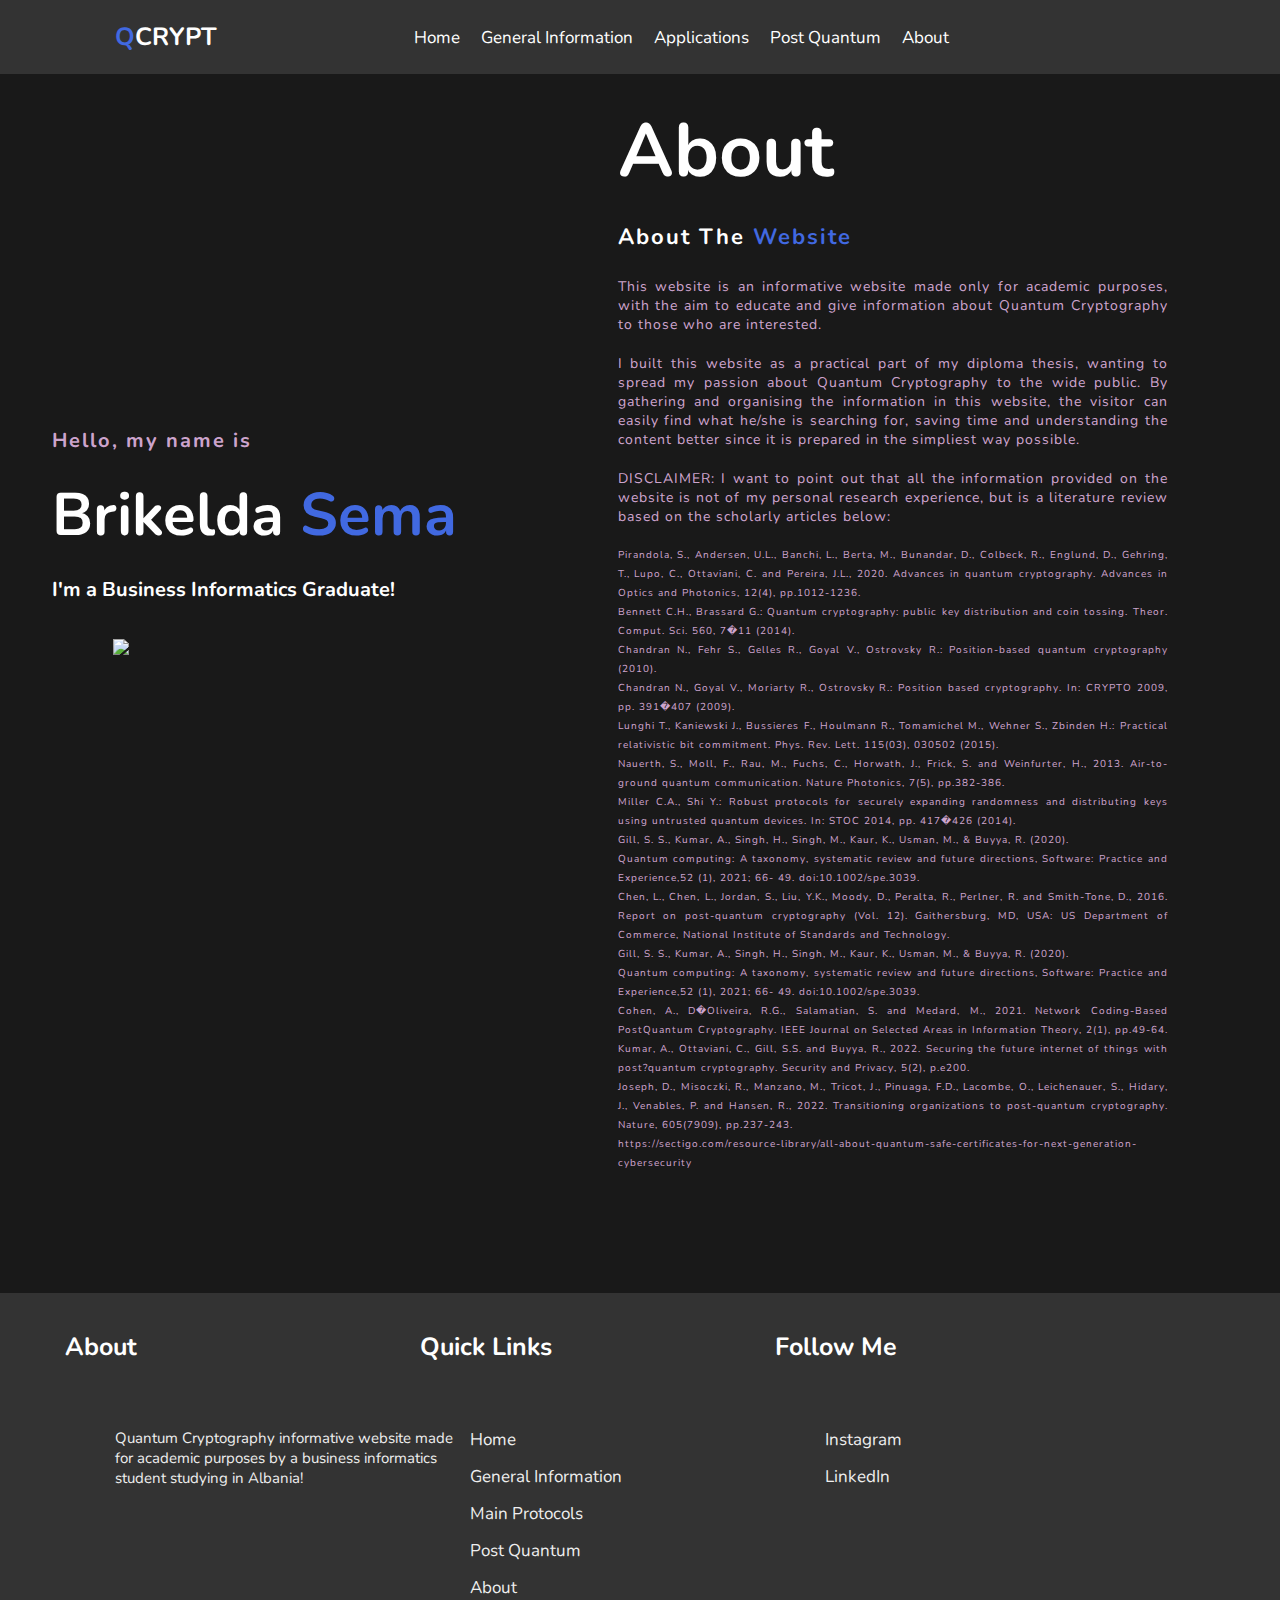
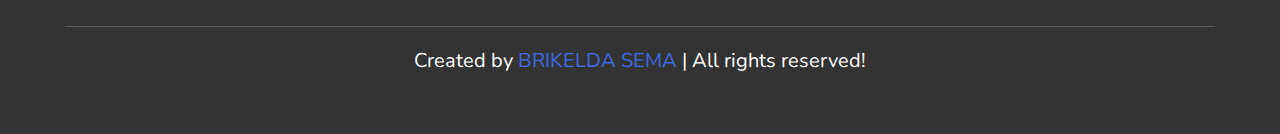
==== About.html @ 0ab630f0 "file uploads" ====
<!DOCTYPE html>
<html>
<head>
	<title>QCRYPT</title>
	<link rel="stylesheet" type="text/css" href="About.css">

	<link rel="preconnect" href="https://fonts.gstatic.com">
  <link href="https://fonts.googleapis.com/css2?family=Josefin+Sans:ital,wght@0,100;0,200;0,300;0,400;0,500;0,600;0,700;1,100;1,200;1,300;1,400;1,500;1,600;1,700&display=swap" rel="stylesheet">

  <link rel="stylesheet" href="https://cdnjs.cloudflare.com/ajax/libs/font-awesome/5.15.3/css/all.min.css" integrity="sha512-iBBXm8fW90+nuLcSKlbmrPcLa0OT92xO1BIsZ+ywDWZCvqsWgccV3gFoRBv0z+8dLJgyAHIhR35VZc2oM/gI1w==" crossorigin="anonymous" referrerpolicy="no-referrer" />

</head>
<body>
	<!----hero Section start---->
	<header>

		<div id="menu-bar" class="fas fa-bars"></div>

		<a href="#" class="logo"><span>Q</span>CRYPT</a>

		<nav class="navbar">
			<a href="index.html">Home</a>

			<a href="Gen.html">General Information</a>
			<a href="Protocols.html">Applications</a>
			<a href="Post.html">Post Quantum</a>

			<a href="About.html">About</a>
		</nav>

		<div class="icons">
			<i class="fas fa-search" id="search-btn"></i>

		</div>

		<form action="" class="search-bar-container">
			<input type="search" id="search-bar" placeholder="search here...">
			<label for="search-bar" class="fas fa-search"></label>
		</form>

	</header>

	<div class="content">
		<h4>Hello, my name is</h4>
		<h1>Brikelda <span>Sema</span></h1>
		<h3>I'm a Business Informatics Graduate!</h3>
		<div class="newslatter">

		</div>
	</div>
	

	<!----About section start---->
	<section class="about">
		<div class="main">
			<img src="image/Q-11.jpg">
			<div class="about-text">
				<h2>About </h2>
				<h5>About the <span>Website</span></h5>
				<p>This website is an informative website made only for academic purposes, with the aim to educate and give information about Quantum Cryptography to those who are interested.</p>
				<p>I built this website as a practical part of my diploma thesis, wanting to spread my passion about Quantum Cryptography to the wide public. By gathering and organising the information in this website, the visitor can easily find what he/she is searching for, saving time and understanding the content better since it is prepared in the simpliest way possible.</p>
				<p>DISCLAIMER: I want to point out that all the information provided on the website is not of my personal research experience, but is a literature review based on the scholarly articles below:</p>
				<p style="font-size:10px;">
					Pirandola, S., Andersen, U.L., Banchi, L., Berta, M., Bunandar, D., Colbeck, R., Englund, D., Gehring, T., Lupo, C., Ottaviani, C. and Pereira, J.L., 2020. Advances in quantum cryptography. Advances in Optics and Photonics, 12(4), pp.1012-1236.<br/>
					Bennett C.H., Brassard G.: Quantum cryptography: public key distribution and coin tossing. Theor. Comput. Sci. 560, 7�11 (2014).<br />
					Chandran N., Fehr S., Gelles R., Goyal V., Ostrovsky R.: Position-based quantum cryptography (2010).<br />
					Chandran N., Goyal V., Moriarty R., Ostrovsky R.: Position based cryptography. In: CRYPTO 2009, pp. 391�407 (2009).<br />
					Lunghi T., Kaniewski J., Bussieres F., Houlmann R., Tomamichel M., Wehner S., Zbinden H.: Practical relativistic bit commitment. Phys. Rev. Lett. 115(03), 030502 (2015).<br />
					Nauerth, S., Moll, F., Rau, M., Fuchs, C., Horwath, J., Frick, S. and Weinfurter, H., 2013. Air-to-ground quantum communication. Nature Photonics, 7(5), pp.382-386.<br />
					Miller C.A., Shi Y.: Robust protocols for securely expanding randomness and distributing keys using untrusted quantum devices. In: STOC 2014, pp. 417�426 (2014).<br />
					Gill, S. S., Kumar, A., Singh, H., Singh, M., Kaur, K., Usman, M., & Buyya, R. (2020).<br />
					Quantum computing: A taxonomy, systematic review and future directions, Software: Practice and Experience,52 (1), 2021; 66- 49. doi:10.1002/spe.3039.<br />
					Chen, L., Chen, L., Jordan, S., Liu, Y.K., Moody, D., Peralta, R., Perlner, R. and Smith-Tone, D., 2016. Report on post-quantum cryptography (Vol. 12). Gaithersburg, MD, USA: US Department of Commerce, National Institute of Standards and Technology.<br />
					Gill, S. S., Kumar, A., Singh, H., Singh, M., Kaur, K., Usman, M., & Buyya, R. (2020).<br />
					Quantum computing: A taxonomy, systematic review and future directions, Software: Practice and Experience,52 (1), 2021; 66- 49. doi:10.1002/spe.3039.<br />
					Cohen, A., D�Oliveira, R.G., Salamatian, S. and Medard, M., 2021. Network Coding-Based PostQuantum Cryptography. IEEE Journal on Selected Areas in Information Theory, 2(1), pp.49-64.<br />
					Kumar, A., Ottaviani, C., Gill, S.S. and Buyya, R., 2022. Securing the future internet of things with post?quantum cryptography. Security and Privacy, 5(2), p.e200.<br />
					Joseph, D., Misoczki, R., Manzano, M., Tricot, J., Pinuaga, F.D., Lacombe, O., Leichenauer, S., Hidary, J., Venables, P. and Hansen, R., 2022. Transitioning organizations to post-quantum cryptography. Nature, 605(7909), pp.237-243.<br />
					https://sectigo.com/resource-library/all-about-quantum-safe-certificates-for-next-generation-cybersecurity

				</p>
			</div>
		</div>
	</section>


	<!-- footer section  -->

	<section class="footer">

		<div class="box-container">

			<div class="box">
				<h3>About </h3>
				<p>Quantum Cryptography informative website made for academic purposes by a business informatics student studying in Albania!</p>
			</div>

			<div class="box">
				<h3>Quick Links</h3>
				<a href="#home">Home</a>

				<a href="#">General Information</a>
				<a href="#">Main Protocols</a>
				<a href="#">Post Quantum</a>

				<a href="About.html">About</a>
			</div>
			<div class="box">
				<h3>Follow Me</h3>
				
				<a href="https://www.instagram.com/brikelda_sema/">Instagram</a>

				<a href="https://www.linkedin.com/in/brikelda-sema-20076420a/">LinkedIn</a>
			</div>

		</div>

		<h1 class="credit"> Created by <span> BRIKELDA SEMA </span> | All rights reserved! </h1>

	</section>




	<script src="https://unpkg.com/swiper/swiper-bundle.min.js"></script>

	<!-- custom js file link  -->
	<script src="Part3.js"></script>




</body>
</html>
---- About.css ----
@import url('https://fonts.googleapis.com/css2?family=Nunito:wght@200;300;400;600;700&display=swap');
:root {
	--orange: #4169E1;
}
* {
	font-family: 'Nunito', sans-serif;
	margin: 0;
	padding: 0;
	box-sizing: border-box;
	
	outline: none;
	border: none;
	text-decoration: none;
	transition: all .2s linear;

}
	*::selection {
		background: var(--orange);
		color: #fff;
	}

html {
	font-size: 62.5%;
	overflow-x: hidden;
	scroll-padding-top: 6rem;
	scroll-behavior: smooth;
}

section {
	padding: 2rem 9%;
}

header {
	position: fixed;
	top: 0;
	left: 0;
	right: 0;
	background: #333;
	z-index: 1000;
	display: flex;
	align-items: center;
	justify-content: space-between;
	padding: 2rem 9%;
}

	header .logo {
		font-size: 2.5rem;
		font-weight: bolder;
		color: #fff;
		text-transform: uppercase;
	}

		header .logo span {
			color: var(--orange);
		}

	header .navbar a {
		color: #fff;
		font-size: 1.7rem;
		margin: 0 .9rem;
	}

		header .navbar a:hover {
			color: var(--orange);
		}

	header .icons i {
		font-size: 2.5rem;
		color: #fff;
		cursor: pointer;
		margin-right: 2rem;
	}

		header .icons i:hover {
			color: var(--orange);
		}

	header .search-bar-container {
		position: absolute;
		top: 100%;
		left: 0;
		right: 0;
		padding: 1.5rem 2rem;
		background: #333;
		border-top: .1rem solid rgba(255,255,255,.2);
		display: flex;
		align-items: center;
		z-index: 1001;
		clip-path: polygon(0 0, 100% 0, 100% 0, 0 0);
	}

		header .search-bar-container.active {
			clip-path: polygon(0 0, 100% 0, 100% 100%, 0 100%);
		}

		header .search-bar-container #search-bar {
			width: 100%;
			padding: 1rem;
			text-transform: none;
			color: #333;
			font-size: 1.7rem;
			border-radius: .5rem;
		}

		header .search-bar-container label {
			color: #fff;
			cursor: pointer;
			font-size: 3rem;
			margin-left: 1.5rem;
		}

			header .search-bar-container label:hover {
				color: var(--orange);
			}

#menu-bar {
	color: #fff;
	border: .1rem solid #fff;
	border-radius: .5rem;
	font-size: 3rem;
	padding: .5rem 1.2rem;
	cursor: pointer;
	display: none;
}


span {
	color: #4169E1;
}


.content{
	position: absolute;
	top: 60%;
	left:8%;
	transform: translateY(-50%);
}
h1{
	color: white;
	margin: 20px -50px 20px;
	font-size: 60px;
	padding-right:30px;
}
h3{
	color: white;
	font-size: 20px;
	margin-bottom: 50px;
	margin-left:-50px;
}
h4{
	color: #fcfc;
	letter-spacing: 2px;
	font-size: 20px;
	margin-left:-50px;
}
.newslatter form{
	width: 380px;
	max-width: 100%;
	position: relative;
}
.newslatter form input:first-child{
	display: inline-block;
	width: 100%;
	padding: 14px 130px 14px 15px;
	border: 2px solid #f9004d;
	outline: none;
	border-radius: 30px;
}
.newslatter form input:last-child{
	position: absolute;
	display: inline-block;
	outline: none;
	border: none;
	padding: 10px 30px;
	border-radius: 30px;
	background-color:#f9004d;
	color: white;
	box-shadow: 0px 0px 5px #000, 0px 0px 15px #858585;
	top: 6px;
	right: 6px; 
}

.about{
	width: 100%;
	padding: 100px 0px;
	background-color: #191919;
}
.about img{
	height: auto;
	width: 430px;
	padding-right:20px;
}
.about-text{
	width: 550px;
}
.main{
	width: 1130px;
	max-width: 95%;
	margin: 0 auto;
	display: flex;
	align-items: center;
	justify-content: space-around;
}
.about-text h2{
	color: white;
	font-size: 75px;
	text-transform: capitalize;
	margin-bottom: 20px;
}
.about-text h5{
	color: white;
	letter-spacing: 2px;
	font-size: 22px;
	margin-bottom: 25px;
	text-transform: capitalize;
}
.about-text p{
	color: #fcfc;
	letter-spacing: 1px;
	line-height: 19px;
	font-size: 14px;
	margin-bottom: 20px;
	text-align:justify;
}
button{
	background-color:#f9004d;
	color: white;
	text-decoration: none;
	border: 2px solid transparent;
	font-weight: bold;
	padding: 13px 30px;
	border-radius: 30px;
	transition: .4s; 
}
button:hover{
	background-color: transparent;
	border: 2px solid #f9004d;
	cursor: pointer;
}


.social a:hover{
	transform: scale(1.3);
	transition: .3s;
}
.end{
	position: absolute;
	color:#f9004d;
	bottom: 35px;
	font-size: 14px; 
}


.footer {
	background: #333;
}

	.footer .box-container {
		display: flex;
		flex-wrap: wrap;
		gap: 1.5rem;
	}

		.footer .box-container .box {
			padding: 1rem 0;
			flex: 1 1 25rem;
		}

			.footer .box-container .box h3 {
				font-size: 2.5rem;
				padding: 0.7rem 0;
				color: #fff;
			}

			.footer .box-container .box p {
				font-size: 1.5rem;
				padding: 0.7rem 0;
				color: #eee;
			}

			.footer .box-container .box a {
				display: block;
				font-size: 1.7rem;
				padding: 0.7rem 0;
				color: #eee;
			}

				.footer .box-container .box a:hover {
					color: var(--orange);
					text-decoration: underline;
				}

	.footer .credit {
		text-align: center;
		padding: 2rem 1rem;
		margin-top: 1rem;
		font-size: 2rem;
		font-weight: normal;
		color: #fff;
		border-top: .1rem solid rgba(255,255,255,.2);
	}

		.footer .credit span {
			color: var(--orange);
		}

@media only screen and (max-width: 600px) {
	 h1 {
		color: white;
		margin: 20px -70px 20px !important;
		font-size: 65px;
	}

	 h3 {
		margin-left: -60px;
	}

	
}
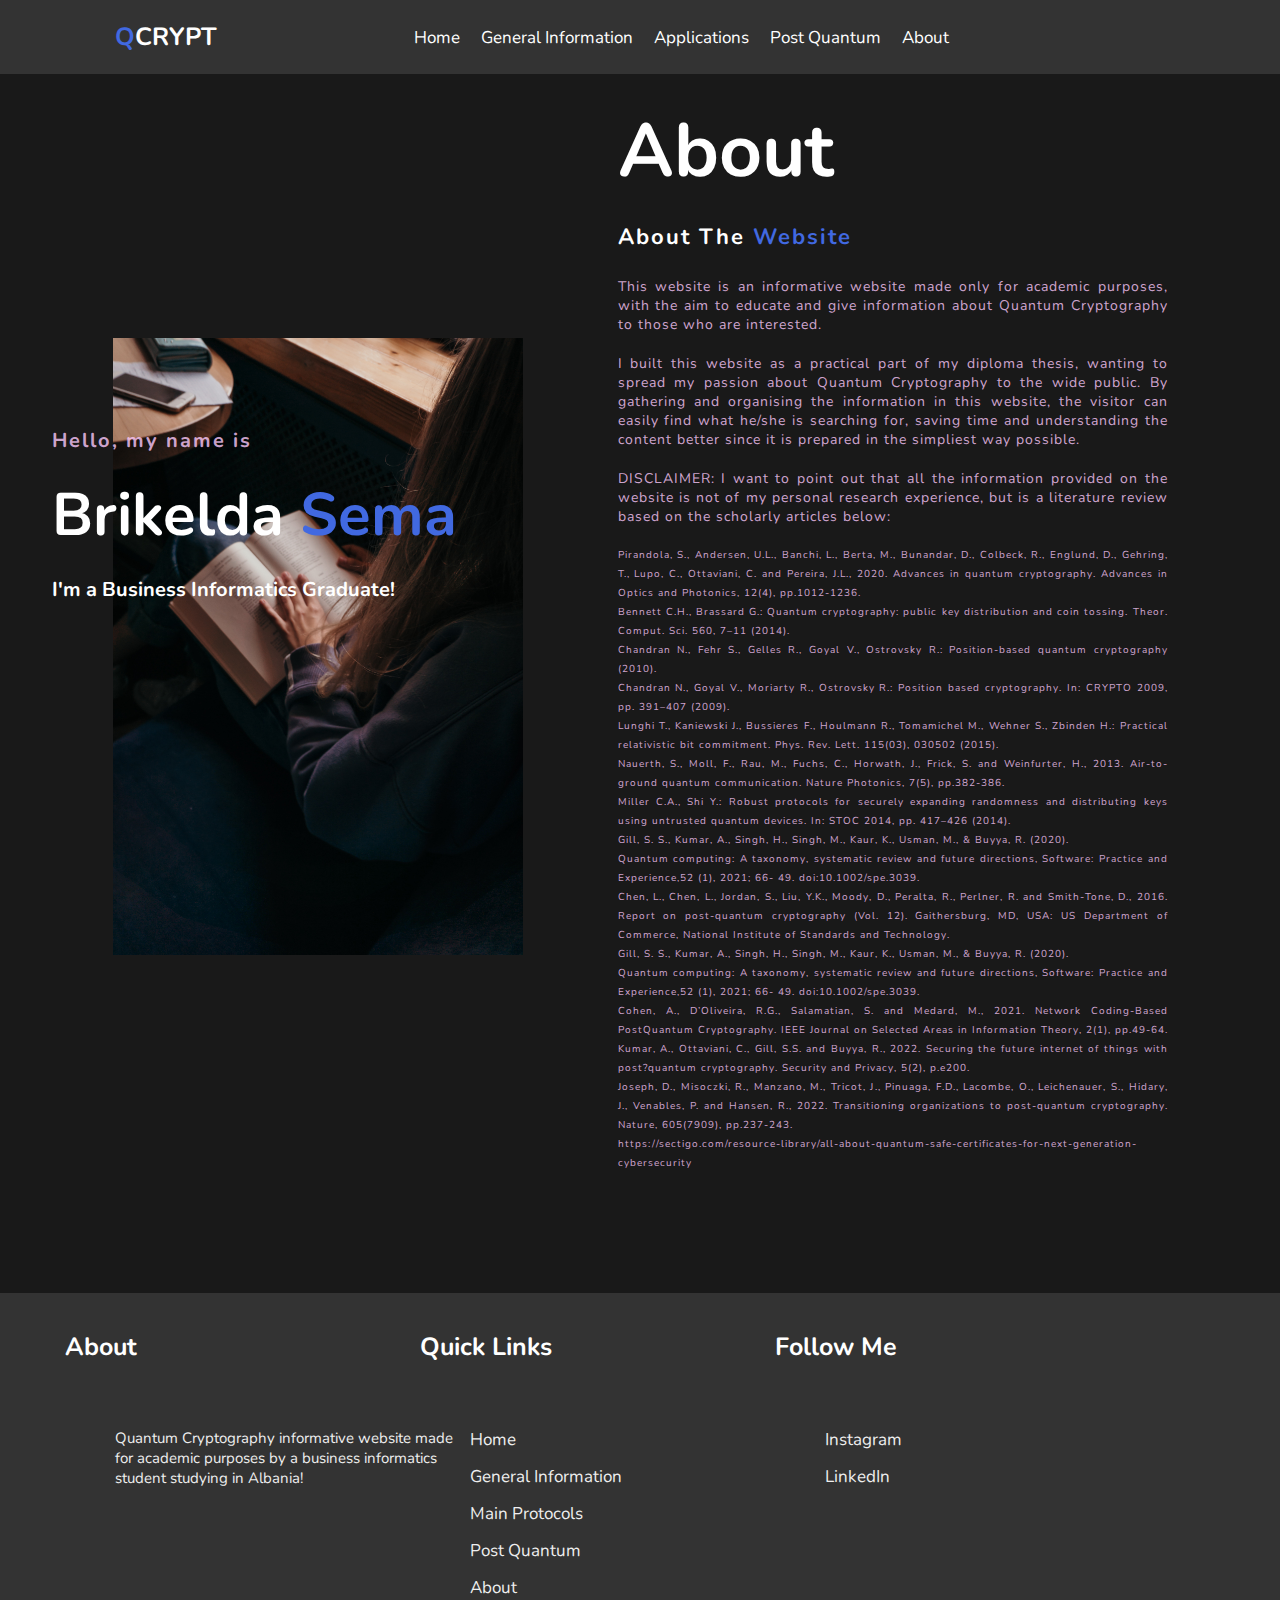
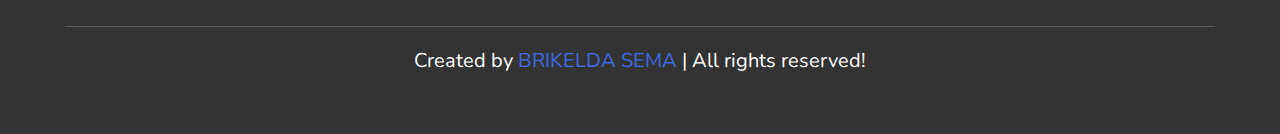
==== commit 5436ffa4: "Update About.html" ====
--- a/About.html
+++ b/About.html
@@ -53,7 +53,7 @@
 	<!----About section start---->
 	<section class="about">
 		<div class="main">
-			<img src="image/Q-11.jpg">
+			<img src="Image/Q-11.jpg">
 			<div class="about-text">
 				<h2>About </h2>
 				<h5>About the <span>Website</span></h5>
@@ -62,18 +62,18 @@
 				<p>DISCLAIMER: I want to point out that all the information provided on the website is not of my personal research experience, but is a literature review based on the scholarly articles below:</p>
 				<p style="font-size:10px;">
 					Pirandola, S., Andersen, U.L., Banchi, L., Berta, M., Bunandar, D., Colbeck, R., Englund, D., Gehring, T., Lupo, C., Ottaviani, C. and Pereira, J.L., 2020. Advances in quantum cryptography. Advances in Optics and Photonics, 12(4), pp.1012-1236.<br/>
-					Bennett C.H., Brassard G.: Quantum cryptography: public key distribution and coin tossing. Theor. Comput. Sci. 560, 7�11 (2014).<br />
+					Bennett C.H., Brassard G.: Quantum cryptography: public key distribution and coin tossing. Theor. Comput. Sci. 560, 7–11 (2014).<br />
 					Chandran N., Fehr S., Gelles R., Goyal V., Ostrovsky R.: Position-based quantum cryptography (2010).<br />
-					Chandran N., Goyal V., Moriarty R., Ostrovsky R.: Position based cryptography. In: CRYPTO 2009, pp. 391�407 (2009).<br />
+					Chandran N., Goyal V., Moriarty R., Ostrovsky R.: Position based cryptography. In: CRYPTO 2009, pp. 391–407 (2009).<br />
 					Lunghi T., Kaniewski J., Bussieres F., Houlmann R., Tomamichel M., Wehner S., Zbinden H.: Practical relativistic bit commitment. Phys. Rev. Lett. 115(03), 030502 (2015).<br />
 					Nauerth, S., Moll, F., Rau, M., Fuchs, C., Horwath, J., Frick, S. and Weinfurter, H., 2013. Air-to-ground quantum communication. Nature Photonics, 7(5), pp.382-386.<br />
-					Miller C.A., Shi Y.: Robust protocols for securely expanding randomness and distributing keys using untrusted quantum devices. In: STOC 2014, pp. 417�426 (2014).<br />
+					Miller C.A., Shi Y.: Robust protocols for securely expanding randomness and distributing keys using untrusted quantum devices. In: STOC 2014, pp. 417–426 (2014).<br />
 					Gill, S. S., Kumar, A., Singh, H., Singh, M., Kaur, K., Usman, M., & Buyya, R. (2020).<br />
 					Quantum computing: A taxonomy, systematic review and future directions, Software: Practice and Experience,52 (1), 2021; 66- 49. doi:10.1002/spe.3039.<br />
 					Chen, L., Chen, L., Jordan, S., Liu, Y.K., Moody, D., Peralta, R., Perlner, R. and Smith-Tone, D., 2016. Report on post-quantum cryptography (Vol. 12). Gaithersburg, MD, USA: US Department of Commerce, National Institute of Standards and Technology.<br />
 					Gill, S. S., Kumar, A., Singh, H., Singh, M., Kaur, K., Usman, M., & Buyya, R. (2020).<br />
 					Quantum computing: A taxonomy, systematic review and future directions, Software: Practice and Experience,52 (1), 2021; 66- 49. doi:10.1002/spe.3039.<br />
-					Cohen, A., D�Oliveira, R.G., Salamatian, S. and Medard, M., 2021. Network Coding-Based PostQuantum Cryptography. IEEE Journal on Selected Areas in Information Theory, 2(1), pp.49-64.<br />
+					Cohen, A., D’Oliveira, R.G., Salamatian, S. and Medard, M., 2021. Network Coding-Based PostQuantum Cryptography. IEEE Journal on Selected Areas in Information Theory, 2(1), pp.49-64.<br />
 					Kumar, A., Ottaviani, C., Gill, S.S. and Buyya, R., 2022. Securing the future internet of things with post?quantum cryptography. Security and Privacy, 5(2), p.e200.<br />
 					Joseph, D., Misoczki, R., Manzano, M., Tricot, J., Pinuaga, F.D., Lacombe, O., Leichenauer, S., Hidary, J., Venables, P. and Hansen, R., 2022. Transitioning organizations to post-quantum cryptography. Nature, 605(7909), pp.237-243.<br />
 					https://sectigo.com/resource-library/all-about-quantum-safe-certificates-for-next-generation-cybersecurity
@@ -131,4 +131,4 @@
 
 
 </body>
-</html>+</html>
